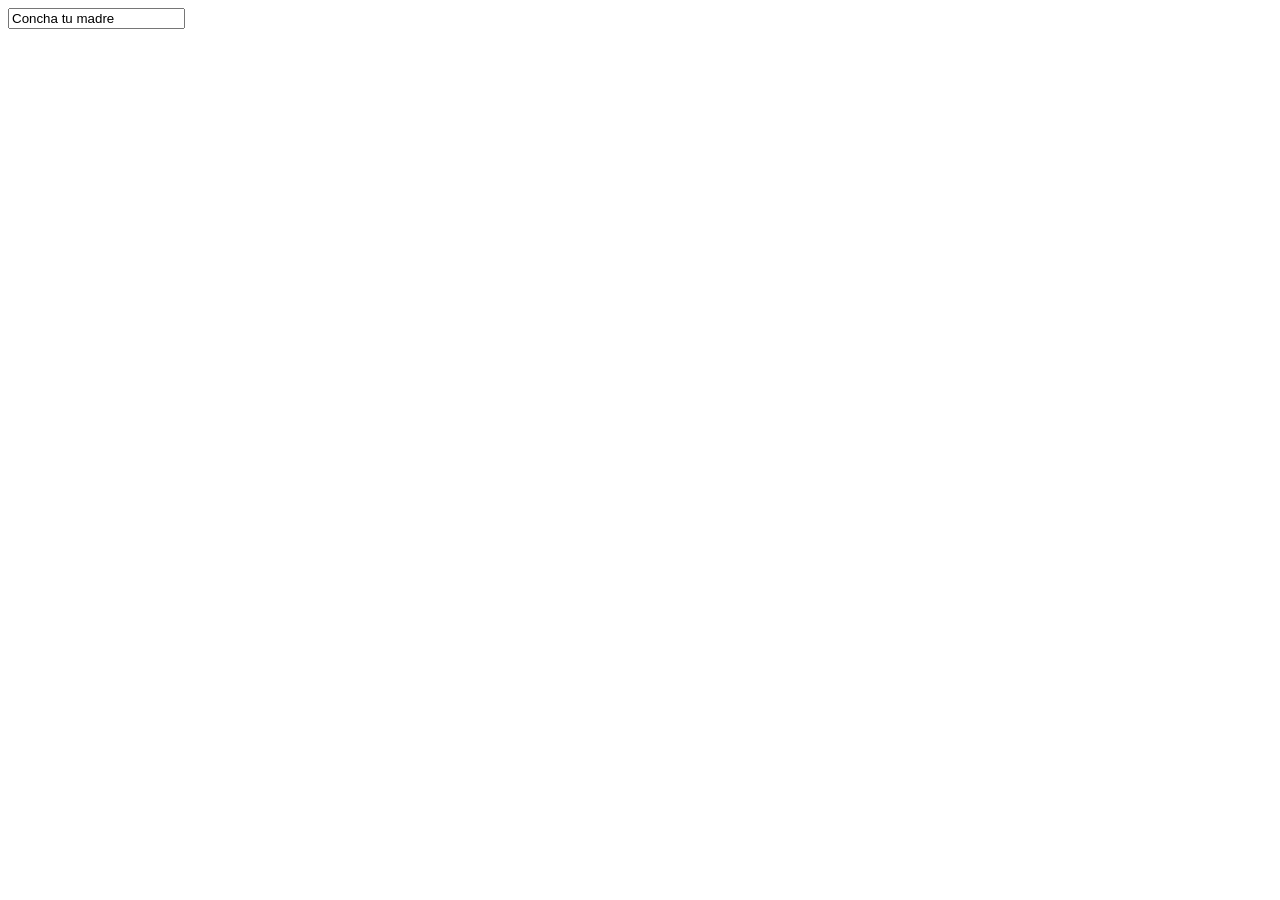
==== index.html @ 9bbd297d "xd" ====
<!DOCTYPE html>
<html>
<head>
	<meta charset="utf-8">
	<meta name="viewport" content="width=device-width, initial-scale=1">
	<title>IkrWeb.github.io</title>
</head>
<body>
<input type="text" value="Concha tu madre">
</body>
</html>
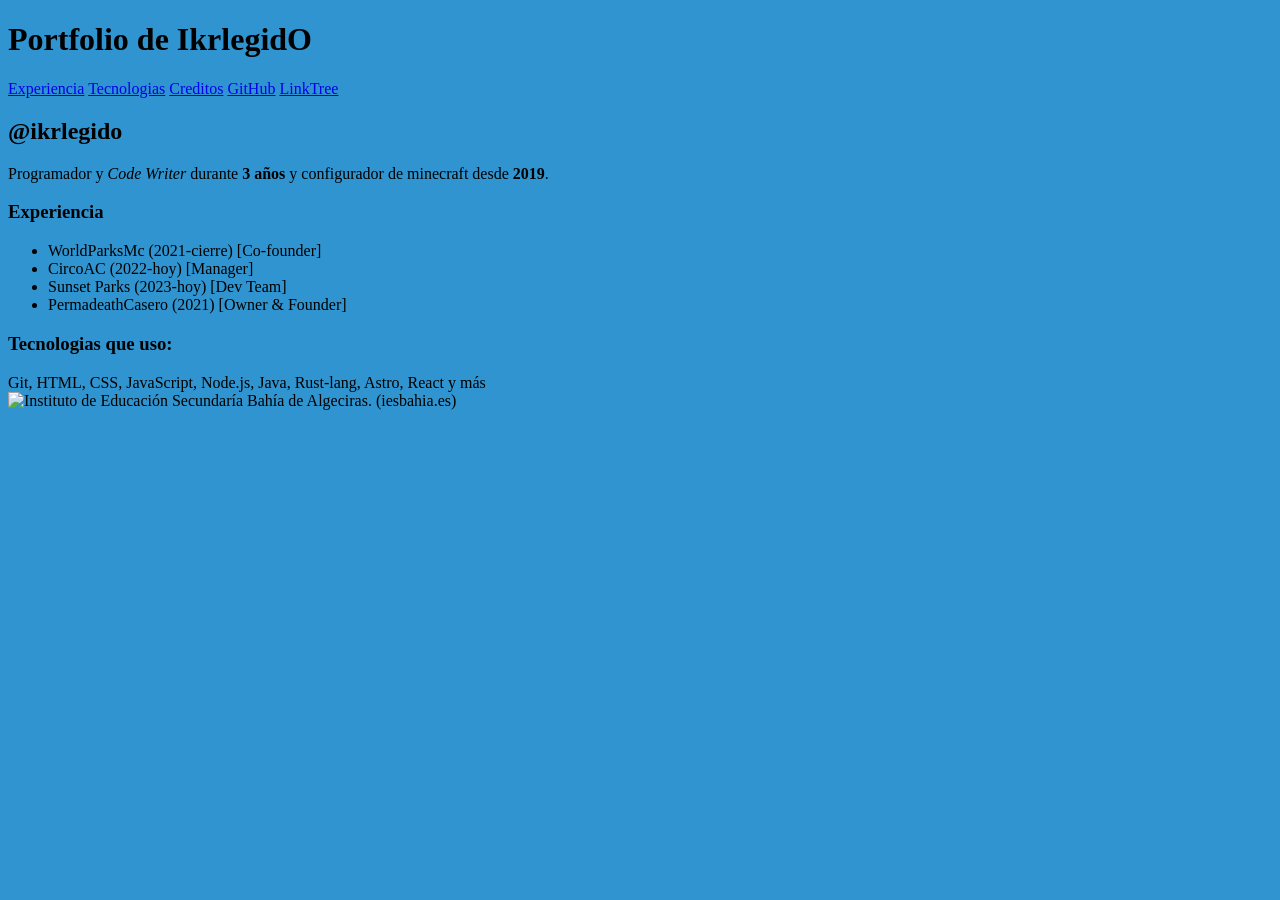
==== commit 14e6f451: "KLK" ====
--- a/index.html
+++ b/index.html
@@ -1,11 +1,50 @@
 <!DOCTYPE html>
-<html>
 <head>
-	<meta charset="utf-8">
-	<meta name="viewport" content="width=device-width, initial-scale=1">
-	<title>IkrWeb.github.io</title>
+<!--Los mejores Docs del mundo y hechos por Mozilla: https://developer.mozilla.org/en-US/-->
+ <meta charset="utf-8">
+ <meta name="viewport" content="width=devide-width">
+ <title>👩‍💻IkrlegidO's Portfolio Web</title>
+ <meta name="robots" content="index, follow">
+ <meta name="theme-color" content="#0000ff">
+ <link rel="icon" type="image/png" href="/resources/logo-ies-bahia.png">
+ <script src="./sources/code/index.js"></script>
+ <!--OPEN GRAPH: https://opg.me/ Para poner informacion para google-->
+ <style>
+    body {
+        background: #1989cae6 ;
+    }
+ </style>
+
 </head>
 <body>
-<input type="text" value="Concha tu madre">
-</body>
-</html>+<h1>Portfolio de IkrlegidO</h1>
+<nav>
+    <a href="#experiencia">Experiencia</a>
+    <a href="#tecnologias">Tecnologias</a>
+    <a href="./sources/code/modules/Creditos/index.html">Creditos</a>
+    <a href="https://github.com/Ikrlegido12" target="_blank" rel="noreferrer">GitHub</a>
+    <a href="https://linktr.ee/ikrlegido" target="_blank" rel="noreferrer">LinkTree</a>
+</nav>
+<h2>@ikrlegido</h2>
+<p>Programador y <em>Code Writer</em> durante <strong>3 años</strong> y configurador de minecraft desde <strong>2019</strong>.</p>
+<h3 id="experiencia">Experiencia</h3>
+<ul>
+    <li class="list-experience">WorldParksMc (2021-cierre) [Co-founder]</li>
+    <li class="list-experience">CircoAC (2022-hoy) [Manager]</li>
+    <li class="list-experience">Sunset Parks (2023-hoy) [Dev Team]</li>
+    <li class="list-experience">PermadeathCasero (2021) [Owner & Founder]</li>
+</ul>
+<!--IMAGEN iesbahia 8k/6k-->
+<h3 id="tecnologias">Tecnologias que uso:</h3>
+<article>Git, HTML, CSS, JavaScript, Node.js, Java, Rust-lang, Astro, React y más</article>
+
+<img 
+ class="images"
+ id="iesbahia6k-logo1"
+ title="Logo IES Bahía de Algeciras" 
+ src="./resources/foto.jpeg" 
+ alt="Instituto de Educación Secundaría Bahía de Algeciras. (iesbahia.es)"
+ width="525"
+ height="260"
+ >
+</body>
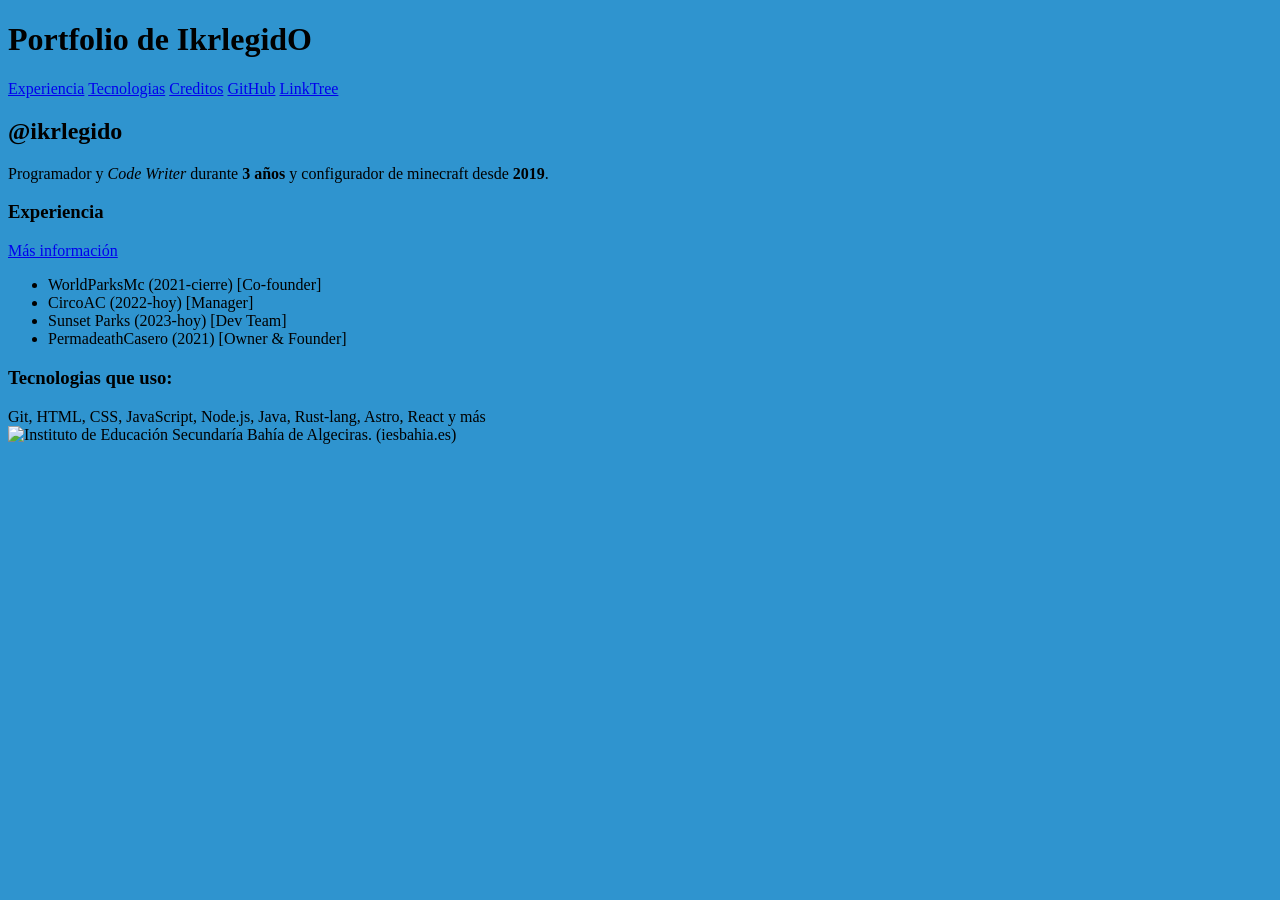
==== commit 92e6cf9e: "Second commit" ====
--- a/index.html
+++ b/index.html
@@ -27,7 +27,7 @@
 </nav>
 <h2>@ikrlegido</h2>
 <p>Programador y <em>Code Writer</em> durante <strong>3 años</strong> y configurador de minecraft desde <strong>2019</strong>.</p>
-<h3 id="experiencia">Experiencia</h3>
+<h3 id="experiencia">Experiencia</h3> <a href="./sources/code/modules/Detailed-Experience/index.html">Más información</a>
 <ul>
     <li class="list-experience">WorldParksMc (2021-cierre) [Co-founder]</li>
     <li class="list-experience">CircoAC (2022-hoy) [Manager]</li>
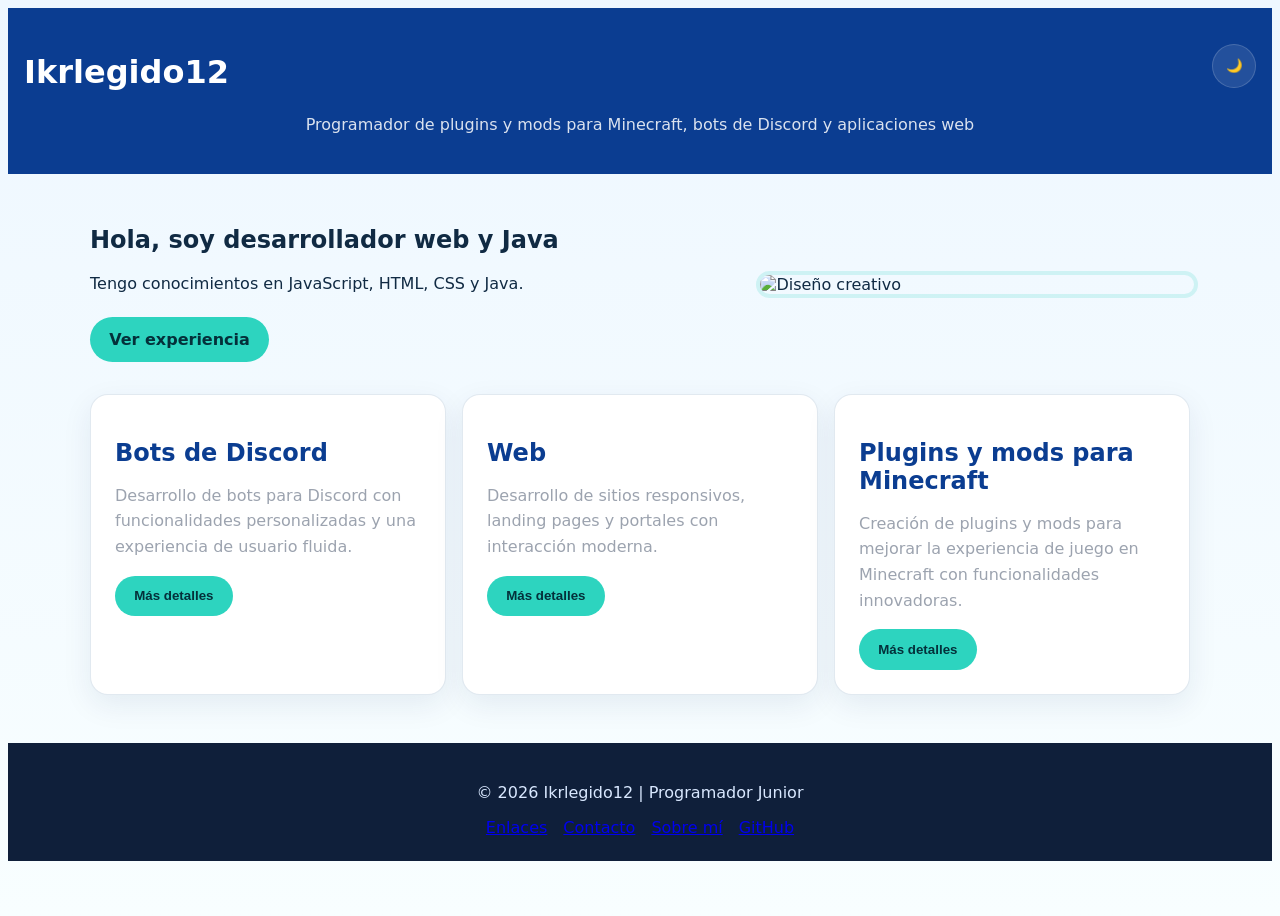
==== commit 238eecc2: "first commit" ====
--- a/index.html
+++ b/index.html
@@ -1,50 +1,100 @@
 <!DOCTYPE html>
+<html lang="es">
 <head>
-<!--Los mejores Docs del mundo y hechos por Mozilla: https://developer.mozilla.org/en-US/-->
- <meta charset="utf-8">
- <meta name="viewport" content="width=devide-width">
- <title>👩‍💻IkrlegidO's Portfolio Web</title>
- <meta name="robots" content="index, follow">
- <meta name="theme-color" content="#0000ff">
- <link rel="icon" type="image/png" href="/resources/logo-ies-bahia.png">
- <script src="./sources/code/index.js"></script>
- <!--OPEN GRAPH: https://opg.me/ Para poner informacion para google-->
- <style>
-    body {
-        background: #1989cae6 ;
-    }
- </style>
-
+    <meta charset="UTF-8" />
+    <meta name="viewport" content="width=device-width, initial-scale=1.0" />
+    <title>Portfolio</title>
+    <link rel="stylesheet" href="index.css">
 </head>
 <body>
-<h1>Portfolio de IkrlegidO</h1>
-<nav>
-    <a href="#experiencia">Experiencia</a>
-    <a href="#tecnologias">Tecnologias</a>
-    <a href="./sources/code/modules/Creditos/index.html">Creditos</a>
-    <a href="https://github.com/Ikrlegido12" target="_blank" rel="noreferrer">GitHub</a>
-    <a href="https://linktr.ee/ikrlegido" target="_blank" rel="noreferrer">LinkTree</a>
-</nav>
-<h2>@ikrlegido</h2>
-<p>Programador y <em>Code Writer</em> durante <strong>3 años</strong> y configurador de minecraft desde <strong>2019</strong>.</p>
-<h3 id="experiencia">Experiencia</h3> <a href="./sources/code/modules/Detailed-Experience/index.html">Más información</a>
-<ul>
-    <li class="list-experience">WorldParksMc (2021-cierre) [Co-founder]</li>
-    <li class="list-experience">CircoAC (2022-hoy) [Manager]</li>
-    <li class="list-experience">Sunset Parks (2023-hoy) [Dev Team]</li>
-    <li class="list-experience">PermadeathCasero (2021) [Owner & Founder]</li>
-</ul>
-<!--IMAGEN iesbahia 8k/6k-->
-<h3 id="tecnologias">Tecnologias que uso:</h3>
-<article>Git, HTML, CSS, JavaScript, Node.js, Java, Rust-lang, Astro, React y más</article>
+    <header>
+        <div class="header-top">
+            <h1>Ikrlegido12</h1>
+            <button class="theme-toggle" aria-label="Cambiar tema">🌙</button>
+        </div>
+        <p>Programador de plugins y mods para Minecraft, bots de Discord y aplicaciones web</p>
+    </header>
 
-<img 
- class="images"
- id="iesbahia6k-logo1"
- title="Logo IES Bahía de Algeciras" 
- src="./resources/foto.jpeg" 
- alt="Instituto de Educación Secundaría Bahía de Algeciras. (iesbahia.es)"
- width="525"
- height="260"
- >
-</body>+    <main class="hero">
+        <section class="intro">
+            <div>
+                <h2>Hola, soy desarrollador web y Java</h2>
+                <p>Tengo conocimientos en JavaScript, HTML, CSS y Java.</p>
+                <div class="hero-actions">
+                    
+                    <a class="btn" href="pages/experiencia.html">Ver experiencia</a>
+                </div>
+            </div>
+            <img src="https://images.unsplash.com/photo-1521737604893-d14cc237f11d?auto=format&fit=crop&w=800&q=80" alt="Diseño creativo" />
+        </section>
+
+        <section class="cards">
+            <article class="card">
+                <h2>Bots de Discord</h2>
+                <p>Desarrollo de bots para Discord con funcionalidades personalizadas y una experiencia de usuario fluida.</p>
+                <button class="btn" data-modal-target="modal-branding">Más detalles</button>
+            </article>
+            <article class="card">
+                <h2>Web</h2>
+                <p>Desarrollo de sitios responsivos, landing pages y portales con interacción moderna.</p>
+                <button class="btn" data-modal-target="modal-web">Más detalles</button>
+            </article>
+            <article class="card">
+                <h2>Plugins y mods para Minecraft</h2>
+                <p>Creación de plugins y mods para mejorar la experiencia de juego en Minecraft con funcionalidades innovadoras.</p>
+                <button class="btn" data-modal-target="modal-ux">Más detalles</button>
+            </article>
+        </section>
+    </main>
+
+    <div class="modal-overlay" id="modal-proyecto">
+        <div class="modal">
+            <button class="close-btn" aria-label="Cerrar">×</button>
+            <h3>Experiencia</h3>
+            <p>Tengo más de 5 años de experiencia en el desarrollo de software, especializado en JavaScript, HTML, CSS y Java.</p>
+            <p>Mi recorrido a través del mundo del desarrollo ha sido:</p>
+            <ul class="experience-list">
+                <li>
+                    <strong>2021-2023 | WorldParksMc</strong>
+                    <span>Network de Minecraft en la cual aprendí a desarrollar plugins. Fui el principal maintainer hasta que el proyecto cerró.</span>
+                </li>
+                <li>
+                    <strong>2023-2024 | CircoAC</strong>
+                    <span>Sucesor de WorldParksMc, con enfoque en calidad y experiencia de juego mejorada.</span>
+                </li>
+                <li>
+                    <strong>2024-actualidad | KILAM</strong>
+                    <span>Parte de KILAM, un grupo de desarrolladores que crean experiencias y proyectos para Minecraft.</span>
+                </li>
+            </ul>
+            <p>Además, he realizado proyectos propios más pequeños mientras crecían estas experiencias.</p>
+        </div>
+    </div>
+
+    <div class="modal-overlay" id="modal-branding">
+        <div class="modal">
+            <button class="close-btn" aria-label="Cerrar">×</button>
+            <h3>Branding</h3>
+            <p>Proceso de creación de marca con moodboard, tipografías y guía de estilo para mantener una identidad coherente.</p>
+        </div>
+    </div>
+
+    <div class="modal-overlay" id="modal-web">
+        <div class="modal">
+            <button class="close-btn" aria-label="Cerrar">×</button>
+            <h3>Web</h3>
+            <p>Desarrollo front-end con HTML, CSS y JavaScript. Sitios optimizados para velocidad y accesibilidad.</p>
+        </div>
+    </div>
+
+    <div class="modal-overlay" id="modal-ux">
+        <div class="modal">
+            <button class="close-btn" aria-label="Cerrar">×</button>
+            <h3>UI/UX</h3>
+            <p>Investigación de usuarios, wireframes y prototipos para crear experiencias fluidas y agradables.</p>
+        </div>
+    </div>
+
+    <script defer src="index.js"></script>
+</body>
+</html>
--- a/index.css
+++ b/index.css
@@ -0,0 +1,340 @@
+
+:root {
+    --azul: #0b3d91;
+    --cyan: #2dd4bf;
+    --fondo: #f4fbff;
+    --texto: #102a43;
+    --gris: #9ca3af;
+    --page-bg: linear-gradient(180deg, #eef7ff 0%, #f8feff 100%);
+    --surface-bg: white;
+    --surface-border: rgba(13, 74, 134, 0.12);
+    --surface-shadow: 0 10px 30px rgba(15, 43, 83, 0.08);
+    --modal-text: #102a43;
+    --footer-bg: #0f1f3a;
+    --footer-text: #d9e8ff;
+}
+
+body {
+    font-family: Inter, system-ui, sans-serif;
+    background: var(--page-bg);
+    color: var(--texto);
+    min-height: 100vh;
+}
+
+body.dark-mode {
+    --azul: #205cf3;
+    --cyan: #7dd3fc;
+    --fondo: #0b1220;
+    --texto: #e2e8f0;
+    --gris: #94a3b8;    --modal-text: #e2e8f0;    --page-bg: linear-gradient(180deg, #020617 0%, #06172d 100%);
+    --surface-bg: #0f172a;
+    --surface-border: rgba(148, 163, 184, 0.16);
+    --surface-shadow: 0 10px 30px rgba(0, 0, 0, 0.35);
+    --footer-bg: #020617;
+    --footer-text: #cbd5e1;
+}
+
+header {
+    background: var(--azul);
+    color: white;
+    padding: 1.5rem 1rem;
+    text-align: center;
+}
+
+header h1 {
+    margin-bottom: 0.5rem;
+    font-size: 2rem;
+}
+
+header p {
+    color: rgba(255,255,255,0.85);
+}
+
+.header-top {
+    display: flex;
+    align-items: center;
+    justify-content: space-between;
+    gap: 1rem;
+}
+
+.theme-toggle {
+    background: rgba(255, 255, 255, 0.1);
+    border: 1px solid rgba(255, 255, 255, 0.16);
+    color: inherit;
+    width: 44px;
+    height: 44px;
+    border-radius: 50%;
+    display: grid;
+    place-items: center;
+    cursor: pointer;
+    transition: transform 0.2s ease, background 0.2s ease;
+}
+
+.theme-toggle:hover {
+    transform: translateY(-1px);
+    background: rgba(255, 255, 255, 0.16);
+}
+
+.hero {
+    max-width: 1100px;
+    margin: 2rem auto;
+    padding: 0 1rem;
+}
+
+.cards {
+    display: grid;
+    gap: 1rem;
+    grid-template-columns: repeat(auto-fit, minmax(250px, 1fr));
+    margin: 2rem 0;
+}
+
+.card {
+    background: var(--surface-bg);
+    border: 1px solid var(--surface-border);
+    border-radius: 18px;
+    padding: 1.5rem;
+    box-shadow: var(--surface-shadow);
+}
+
+.card h2 {
+    color: var(--azul);
+    margin-bottom: 0.8rem;
+}
+
+.card p {
+    color: var(--gris);
+    line-height: 1.6;
+    margin-bottom: 1rem;
+}
+
+.btn {
+    display: inline-flex;
+    align-items: center;
+    gap: 0.5rem;
+    background: var(--cyan);
+    color: #04303a;
+    border: none;
+    border-radius: 999px;
+    padding: 0.8rem 1.2rem;
+    cursor: pointer;
+    text-decoration: none;
+    font-weight: 600;
+    transition: transform 0.2s ease, box-shadow 0.2s ease;
+}
+
+.btn:hover {
+    transform: translateY(-2px);
+    box-shadow: 0 10px 20px rgba(45, 212, 191, 0.25);
+}
+
+.hero-actions {
+    display: flex;
+    flex-wrap: wrap;
+    gap: 1rem;
+    margin-top: 1.5rem;
+}
+
+.list-page {
+    max-width: 960px;
+    margin: 2rem auto;
+    padding: 0 1rem 4rem;
+}
+
+.list-intro {
+    margin-bottom: 2rem;
+}
+
+.list-intro h2 {
+    font-size: clamp(2rem, 3vw, 2.5rem);
+    margin-bottom: 0.75rem;
+}
+
+.list-grid {
+    display: grid;
+    gap: 1rem;
+}
+
+.linktree-grid {
+    display: grid;
+    gap: 1rem;
+}
+
+.link-card {
+    display: block;
+    background: var(--surface-bg);
+    border: 1px solid var(--surface-border);
+    border-radius: 24px;
+    padding: 1.4rem 1.5rem;
+    box-shadow: var(--surface-shadow);
+    text-decoration: none;
+    color: inherit;
+    transition: transform 0.2s ease, border-color 0.2s ease, box-shadow 0.2s ease;
+}
+
+.link-card:hover {
+    transform: translateY(-2px);
+    border-color: var(--cyan);
+    box-shadow: 0 18px 40px rgba(45, 212, 191, 0.15);
+}
+
+.link-card strong {
+    display: block;
+    margin-bottom: 0.45rem;
+    font-size: 1.15rem;
+}
+
+.link-card span {
+    color: var(--gris);
+    line-height: 1.6;
+}
+
+.list-item {
+    display: grid;
+    grid-template-columns: auto 1fr;
+    gap: 1rem;
+    background: var(--surface-bg);
+    border: 1px solid var(--surface-border);
+    border-radius: 24px;
+    padding: 1.5rem;
+    box-shadow: var(--surface-shadow);
+    align-items: center;
+}
+
+.list-item span {
+    display: inline-flex;
+    align-items: center;
+    justify-content: center;
+    width: 56px;
+    height: 56px;
+    border-radius: 18px;
+    background: rgba(45, 212, 191, 0.16);
+    color: var(--azul);
+    font-weight: 700;
+}
+
+.list-item h3 {
+    margin-bottom: 0.5rem;
+}
+
+.list-item p {
+    color: var(--gris);
+    margin: 0;
+}
+
+@media (max-width: 768px) {
+    .list-item {
+        grid-template-columns: 1fr;
+    }
+}
+
+.intro {
+    display: grid;
+    gap: 1rem;
+    align-items: center;
+    grid-template-columns: 1.5fr 1fr;
+}
+
+.intro img {
+    width: 100%;
+    border-radius: 24px;
+    border: 4px solid rgba(45,212,191,0.18);
+}
+
+.modal-overlay {
+    position: fixed;
+    inset: 0;
+    background: rgba(2, 24, 57, 0.6);
+    display: none;
+    align-items: center;
+    justify-content: center;
+    padding: 1rem;
+}
+
+.modal-overlay.active {
+    display: flex;
+}
+
+.modal {
+    background: var(--surface-bg);
+    border-radius: 24px;
+    width: 100%;
+    max-width: 520px;
+    padding: 1.5rem;
+    box-shadow: var(--surface-shadow);
+    position: relative;
+}
+
+.modal h3 {
+    margin-bottom: 0.75rem;
+    color: var(--azul);
+}
+
+.modal p {
+    color: var(--modal-text);
+    line-height: 1.7;
+    margin-bottom: 1.25rem;
+}
+
+.experience-list {
+    list-style: none;
+    padding: 0;
+    margin: 1rem 0 1.25rem;
+    display: grid;
+    gap: 0.85rem;
+}
+
+.experience-list li {
+    background: rgba(45, 212, 191, 0.08);
+    border: 1px solid rgba(45, 212, 191, 0.16);
+    border-radius: 18px;
+    padding: 1rem 1.15rem;
+}
+
+.experience-list li strong {
+    display: block;
+    margin-bottom: 0.35rem;
+    color: var(--azul);
+}
+
+.experience-list li span {
+    color: var(--modal-text);
+    display: block;
+    line-height: 1.6;
+}
+
+.modal .close-btn {
+    position: absolute;
+    top: 1rem;
+    right: 1rem;
+    background: none;
+    border: none;
+    color: var(--azul);
+    font-size: 1.25rem;
+    cursor: pointer;
+}
+
+footer {
+    background: var(--footer-bg);
+    color: var(--footer-text);
+    padding: 1.5rem 1rem;
+    text-align: center;
+    margin-top: 3rem;
+}
+
+.footer-links {
+    margin-top: 0.75rem;
+    display: flex;
+    justify-content: center;
+    gap: 1rem;
+    flex-wrap: wrap;
+    color: rgba(217, 232, 255, 0.8);
+}
+
+@media (max-width: 768px) {
+    .intro {
+        grid-template-columns: 1fr;
+    }
+    header h1 {
+        font-size: 1.75rem;
+    }
+}
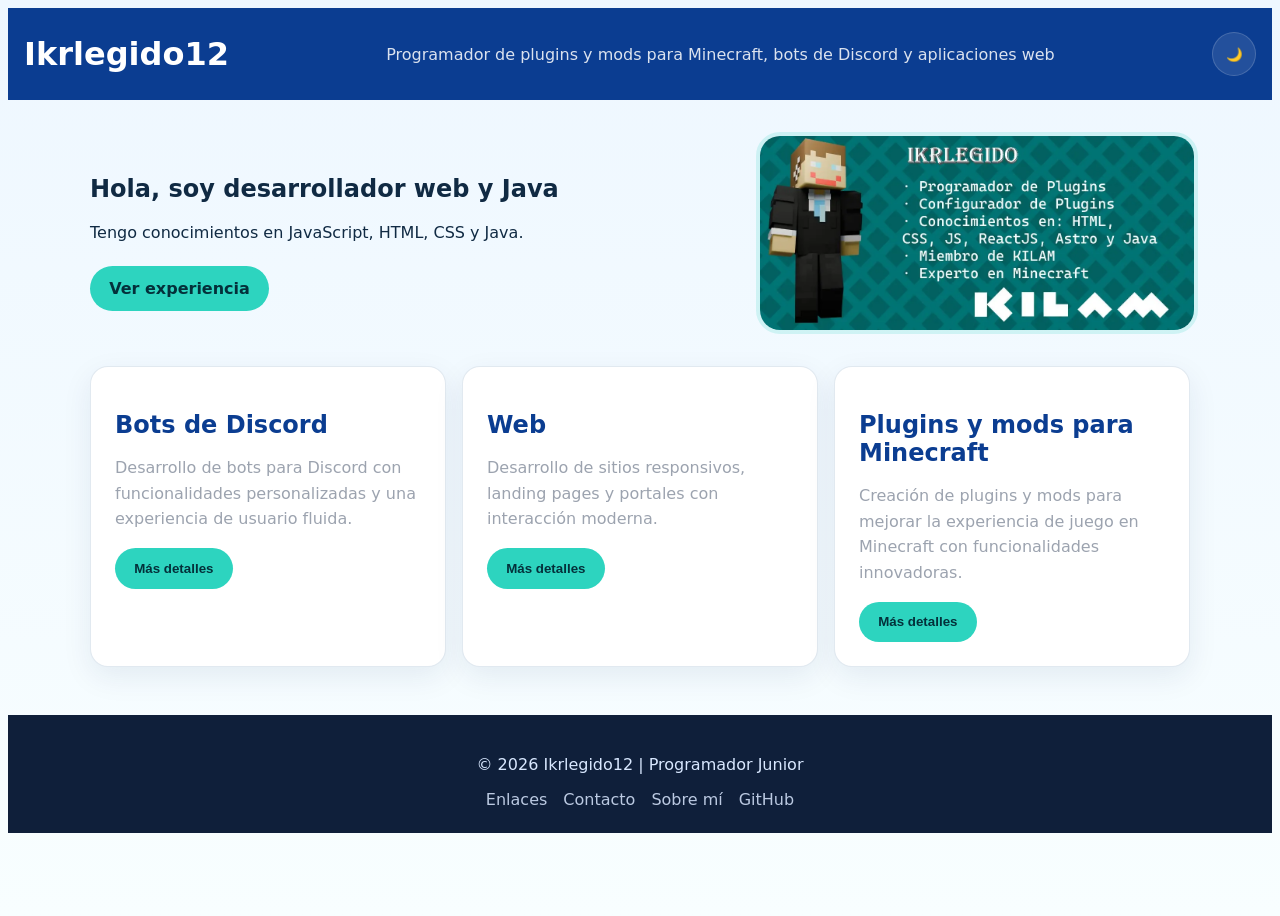
==== commit 2ad3da61: "finished modals" ====
--- a/index.html
+++ b/index.html
@@ -10,9 +10,9 @@
     <header>
         <div class="header-top">
             <h1>Ikrlegido12</h1>
+            <p>Programador de plugins y mods para Minecraft, bots de Discord y aplicaciones web</p>
             <button class="theme-toggle" aria-label="Cambiar tema">🌙</button>
         </div>
-        <p>Programador de plugins y mods para Minecraft, bots de Discord y aplicaciones web</p>
     </header>
 
     <main class="hero">
@@ -25,7 +25,7 @@
                     <a class="btn" href="pages/experiencia.html">Ver experiencia</a>
                 </div>
             </div>
-            <img src="https://images.unsplash.com/photo-1521737604893-d14cc237f11d?auto=format&fit=crop&w=800&q=80" alt="Diseño creativo" />
+            <img src="/public/portfolio.webp" alt="Diseño creativo" />
         </section>
 
         <section class="cards">
@@ -47,35 +47,11 @@
         </section>
     </main>
 
-    <div class="modal-overlay" id="modal-proyecto">
-        <div class="modal">
-            <button class="close-btn" aria-label="Cerrar">×</button>
-            <h3>Experiencia</h3>
-            <p>Tengo más de 5 años de experiencia en el desarrollo de software, especializado en JavaScript, HTML, CSS y Java.</p>
-            <p>Mi recorrido a través del mundo del desarrollo ha sido:</p>
-            <ul class="experience-list">
-                <li>
-                    <strong>2021-2023 | WorldParksMc</strong>
-                    <span>Network de Minecraft en la cual aprendí a desarrollar plugins. Fui el principal maintainer hasta que el proyecto cerró.</span>
-                </li>
-                <li>
-                    <strong>2023-2024 | CircoAC</strong>
-                    <span>Sucesor de WorldParksMc, con enfoque en calidad y experiencia de juego mejorada.</span>
-                </li>
-                <li>
-                    <strong>2024-actualidad | KILAM</strong>
-                    <span>Parte de KILAM, un grupo de desarrolladores que crean experiencias y proyectos para Minecraft.</span>
-                </li>
-            </ul>
-            <p>Además, he realizado proyectos propios más pequeños mientras crecían estas experiencias.</p>
-        </div>
-    </div>
-
     <div class="modal-overlay" id="modal-branding">
         <div class="modal">
             <button class="close-btn" aria-label="Cerrar">×</button>
-            <h3>Branding</h3>
-            <p>Proceso de creación de marca con moodboard, tipografías y guía de estilo para mantener una identidad coherente.</p>
+            <h3>Bots de Discord</h3>
+            <p>He creado bots para Discord con funcionalidades personalizadas y una experiencia de usuario fluida. Uno de ellos es un bot de utlidades que ha ayudado a mantener un entorno interactivo una comunidad de 1,000 miembros.</p>
         </div>
     </div>
 
@@ -90,8 +66,8 @@
     <div class="modal-overlay" id="modal-ux">
         <div class="modal">
             <button class="close-btn" aria-label="Cerrar">×</button>
-            <h3>UI/UX</h3>
-            <p>Investigación de usuarios, wireframes y prototipos para crear experiencias fluidas y agradables.</p>
+            <h3>Plugins y mods para Minecraft</h3>
+            <p>Creación de plugins y mods para mejorar la experiencia de juego en Minecraft con funcionalidades innovadoras.</p>
         </div>
     </div>
 
--- a/index.css
+++ b/index.css
@@ -51,10 +51,42 @@
 }
 
 .header-top {
-    display: flex;
-    align-items: center;
-    justify-content: space-between;
-    gap: 1rem;
+    display: grid;
+    grid-template-columns: auto minmax(0, 1fr) auto;
+    grid-template-areas: "title text button";
+    align-items: center;
+    gap: 1rem;
+}
+
+.header-top h1 {
+    grid-area: title;
+    min-width: 0;
+    margin: 0;
+}
+
+.header-top p {
+    grid-area: text;
+    margin: 0;
+    overflow-wrap: anywhere;
+}
+
+.theme-toggle {
+    grid-area: button;
+}
+
+@media (max-width: 760px) {
+    .header-top {
+        grid-template-columns: auto auto;
+        grid-template-rows: auto auto;
+        grid-template-areas:
+            "title button"
+            "text text";
+        align-items: start;
+    }
+
+    .theme-toggle {
+        justify-self: end;
+    }
 }
 
 .theme-toggle {
@@ -327,7 +359,19 @@
     justify-content: center;
     gap: 1rem;
     flex-wrap: wrap;
-    color: rgba(217, 232, 255, 0.8);
+}
+
+.footer-links a {
+    color: rgba(217, 232, 255, 0.85);
+    text-decoration: none;
+    font-weight: 500;
+    transition: color 0.2s ease;
+}
+
+.footer-links a:hover,
+.footer-links a:focus {
+    color: var(--cyan);
+    text-decoration: underline;
 }
 
 @media (max-width: 768px) {
